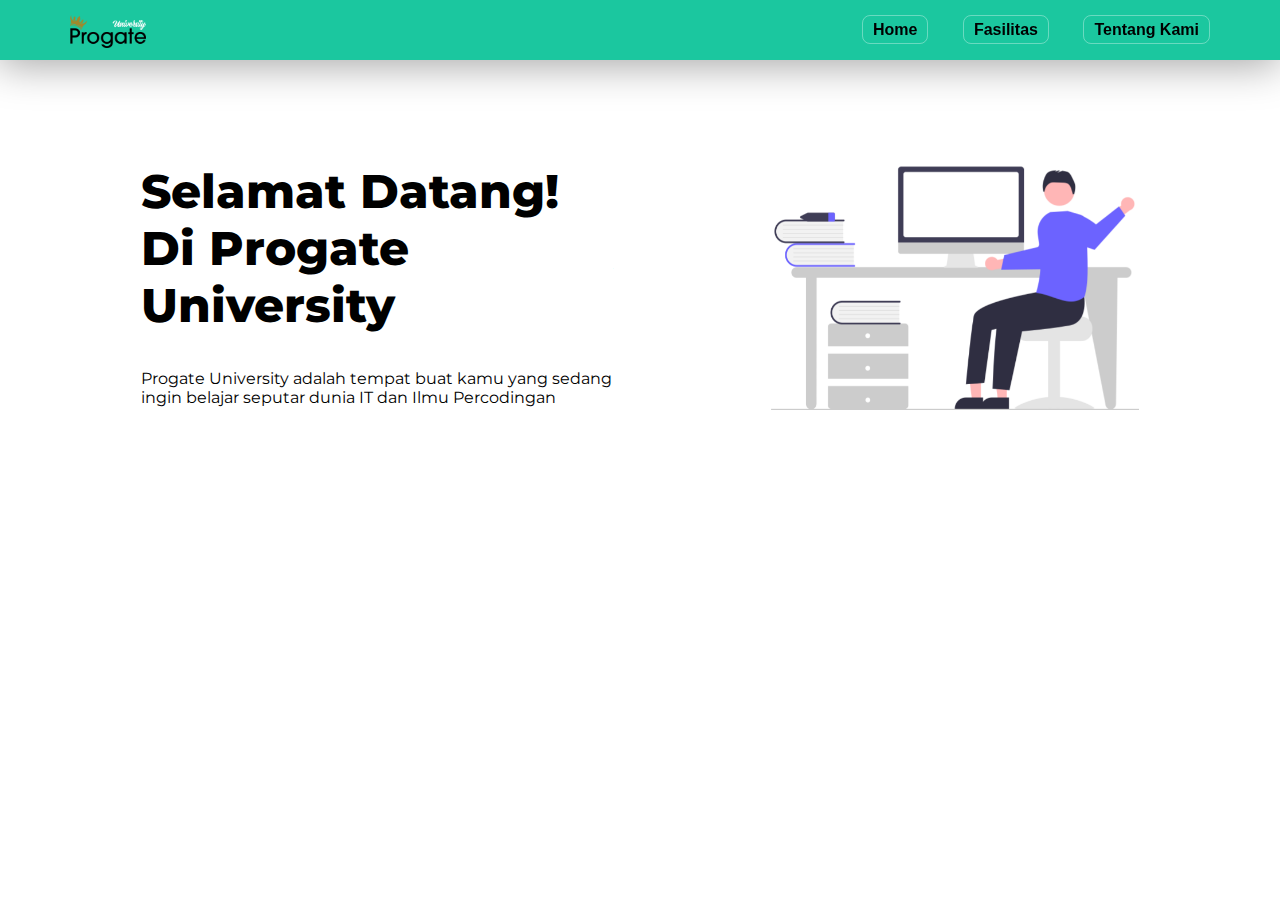
==== index.html @ 48f5ce72 "Add files via upload" ====
<html>
    <head>
        <link rel="stylesheet" href="CSS/style.css">
        <link rel="stylesheet" href="CSS/media.css">
        <link rel="preconnect" href="https://fonts.googleapis.com"> 
        <link rel="preconnect" href="https://fonts.gstatic.com" crossorigin> 
        <link href="https://fonts.googleapis.com/css2?family=Montserrat:wght@200;300;400;800&display=swap" rel="stylesheet"> 
        <meta charset="utf-8">
        <meta name="viewport" content="width=device-width, initial-scale=1.0">
        
        <title>Proyek Pelajaran</title>
    </head>
    <body>
        <header>
            <div class="container">
                <div class="c-header">
                    <div class="logo">
                        <img src="IMG/logo.png">
                    </div>
                    <div class="header-right">
                        <a href="#">Home</a>
                        <a href="">Fasilitas</a>
                        <a href="">Tentang Kami</a>
                    </div>
                </div>
            </div>
        </header>
        <div class="container">
            <div class="wrap-1">
                <div class="justify-1">
                    <div class="element-1">
                        <div class="title-1">
                            <div class="text-1">
                                <h2>Selamat Datang!</h2>
                                <h2>Di Progate University</h2>
                                <p>Progate University adalah tempat buat kamu yang sedang ingin belajar seputar dunia IT dan Ilmu Percodingan</p>
                            </div>
                        </div>
                        <div class="img-1">
                            <img src="IMG/bitmap.png">
                        </div>
                    </div>
                </div>
            </div>
        </div>
    </body>
</html>
---- CSS/style.css ----
*{
  box-sizing: border-box;
}

body {
  font-family: -apple-system, BlinkMacSystemFont, 'Segoe UI', Roboto, Oxygen, Ubuntu, Cantarell, 'Open Sans', 'Helvetica Neue', sans-serif;
}

/*Bagian Header gess! */
header{
  height:60px;
  background-color: rgb(27, 199, 159);
  width: 100%;
  padding: 15px;
  position: fixed;
  top: 0;
  z-index: 10;
  box-shadow: -1px 4px 41px 1px rgba(0,0,0,0.36);
  -webkit-box-shadow: -1px 4px 41px 1px rgba(0,0,0,0.36);
  -moz-box-shadow: -1px 4px 41px 1px rgba(0,0,0,0.36);
}
.container{
  max-width: 1200px;
  margin: 0 auto;
}
.c-header{
  display: flex;
  justify-content: space-between;
  margin: 0 30px;
}
.logo img {
  max-width: 2cm;
  height: auto;
}
.header-right{
  float: right;
}
.header-right a{
  color: black;
  text-decoration: none;
  padding: 5px 10px 5px 10px;
  margin-left: 30px;
  font-weight: bold;
  line-height: 30px;
  border: 1px solid rgba(255, 255, 255, 0.344);
  border-radius: 8px;
  }
/*/Tutup Bagian Header! gess.. */

/* bagian block + tulisan selamat */
.wrap-1{
  padding-top: 60px;
}
.justify-1{
  padding: 100px 0 20px 0;
}
.element-1{
  align-items: center;
  justify-content: center;
  display: flex;
  flex-direction: row;
}
.title-1{
  flex-shrink: 0;
  max-width: 480px;
}
.text-1 h2{
  font-size:35pt;
  font-weight: 800;
  font-family: 'Montserrat', sans-serif;
}
.text-1 p{
  margin-top: 35px;
  font-size:12pt;
  font-weight: 400;
  font-family: 'Montserrat', sans-serif;
}
.img-1 img{
  margin-left: 150px;
  height: 250px;
}
/* reset */
*,
*::before,
*::after {
  margin: 0;
  padding: 0;
  box-sizing: border-box;
}


/* other */
.info {
  margin: 40px 10px;
  text-align: left;
}

/* block-$ */
.block-effect {
  font-size: 60px;
}

.block-reveal {
  --t: calc(var(--td) + var(--d));

  color: transparent;
  padding: 4px;

  position: relative;
  overflow: hidden;

  animation: revealBlock 0s var(--t) forwards;
}

.block-reveal::after {
  content: '';

  width: 0%;
  height: 100%;
  padding-bottom: 4px;

  position: absolute;
  top: 0;
  left: 0;

  background: var(--bc);
  animation: revealingIn var(--td) var(--d) forwards, revealingOut var(--td) var(--t) forwards;
}


/* animations */
@keyframes revealBlock {
  100% {
    color: #0f0f0f;
  }
}

@keyframes revealingIn {

  0% {
    width: 0;
  }

  100% {
    width: 100%;
  }
}

@keyframes revealingOut {

  0% {
    transform: translateX(0);
  }

  100% {
    transform: translateX(100%);
  }

}

/*Tutup bagian block + tulisan selamat */
---- CSS/media.css ----
@media (max-width: 1000px){
    .logo img{
        display: none;
    }
}
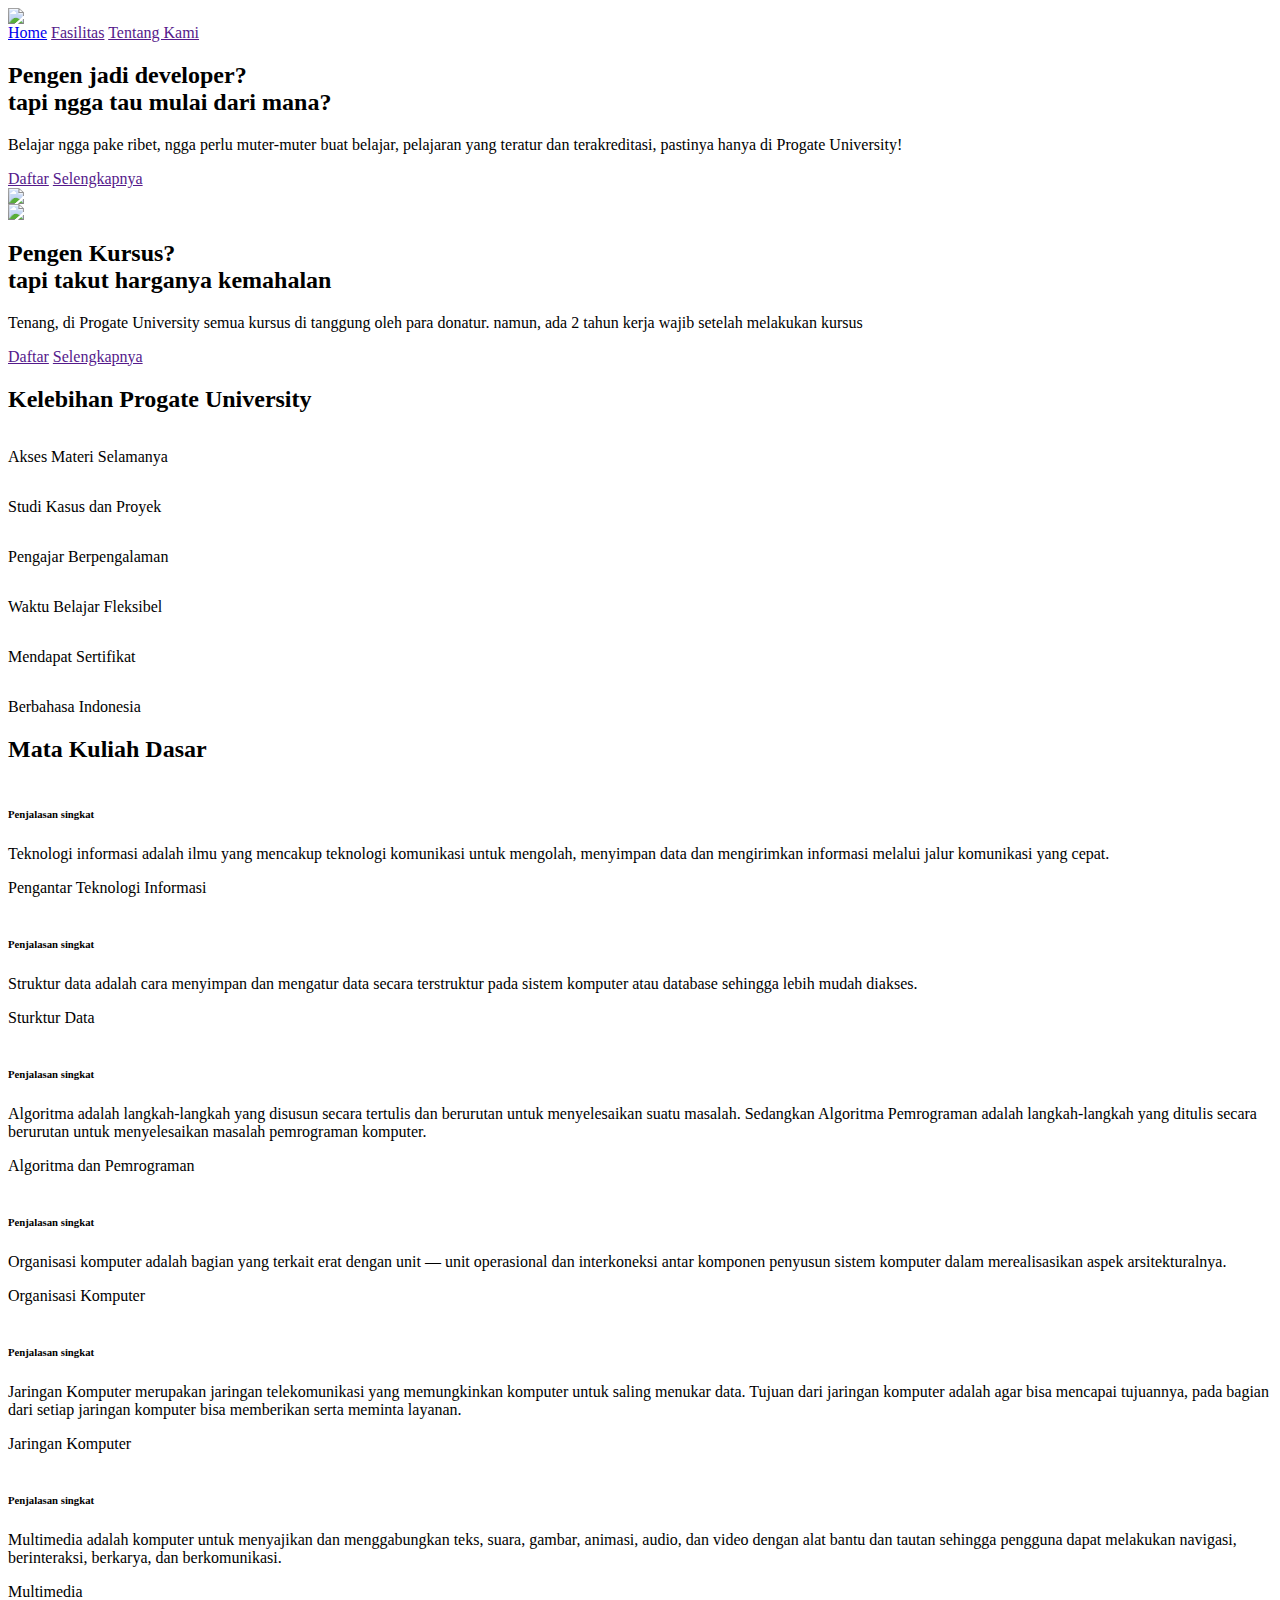
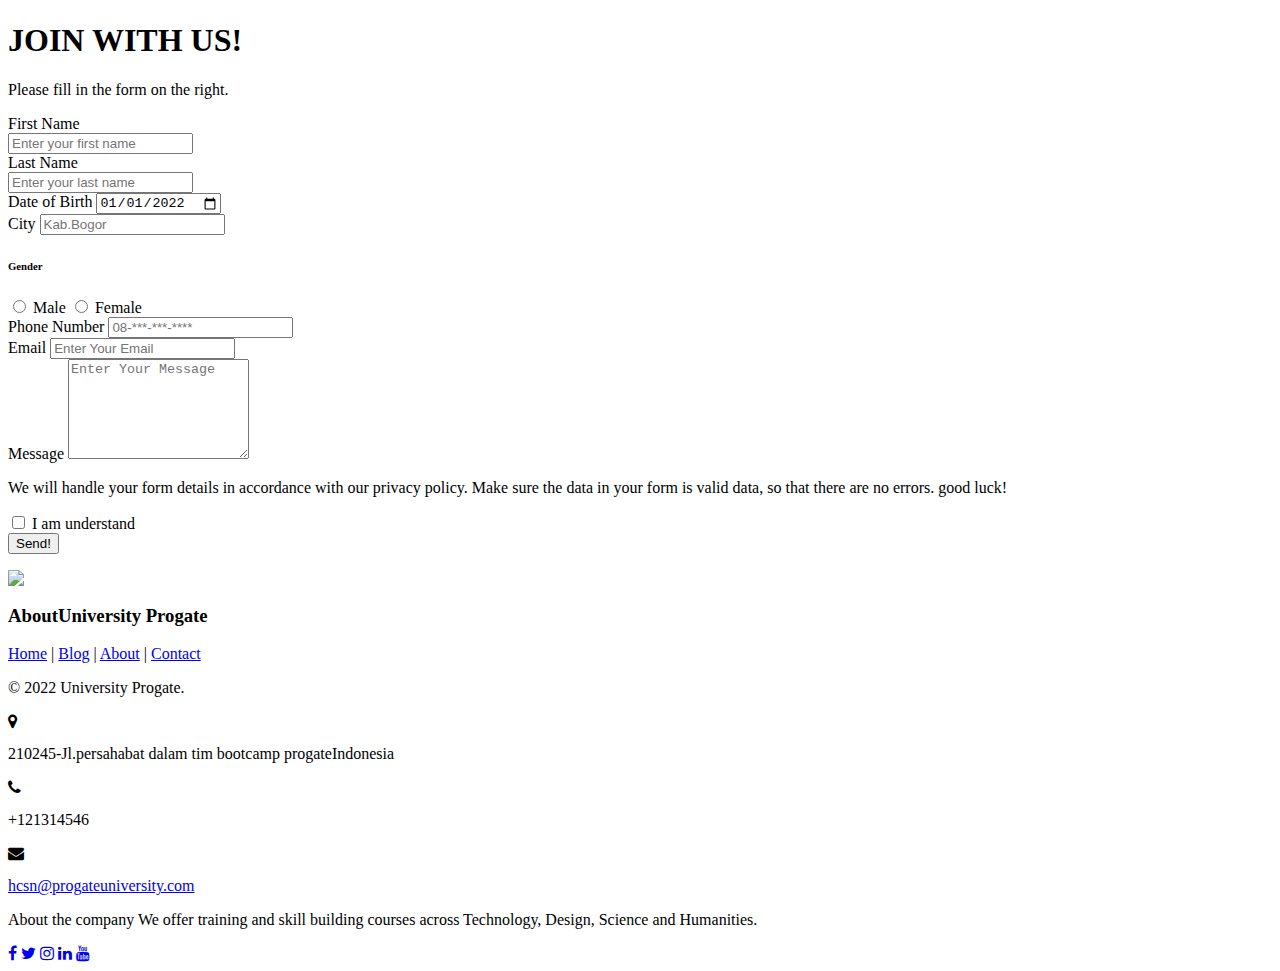
==== commit 99206d6b: "Add files via upload" ====
--- a/index.html
+++ b/index.html
@@ -1,21 +1,34 @@
 <html>
     <head>
-        <link rel="stylesheet" href="CSS/style.css">
-        <link rel="stylesheet" href="CSS/media.css">
-        <link rel="preconnect" href="https://fonts.googleapis.com"> 
-        <link rel="preconnect" href="https://fonts.gstatic.com" crossorigin> 
+        <!--Link to Style CSS-->
+        <link rel="stylesheet" href="index.css">
+        <link rel="stylesheet" href="media.css">
+        <link rel="stylesheet" href="media2.css">
+        <link rel="stylesheet" href="style.css">
+        <link rel="stylesheet" href="form.css">
+        <link rel="stylesheet" href="responsive.css">
+        <link rel="stylesheet" href="footer.css">
+        <!--Link To Google Font-->
         <link href="https://fonts.googleapis.com/css2?family=Montserrat:wght@200;300;400;800&display=swap" rel="stylesheet"> 
+        <link href="https://fonts.googleapis.com/css2?family=Poppins:wght@200;300;400;700;800&display=swap" rel="stylesheet">
+        <link rel="stylesheet" href="http://maxcdn.bootstrapcdn.com/font-awesome/4.2.0/css/font-awesome.min.css">
+        <link href="http://fonts.googleapis.com/css?family=Cookie" rel="stylesheet" type="text/css">
+        <!--META LAIN2-->
         <meta charset="utf-8">
         <meta name="viewport" content="width=device-width, initial-scale=1.0">
-        
+        <meta charset="utf-8">
+        <meta http-equiv="X-UA-Compatible" content="IE=edge">
+        <meta name="viewport" content="width=device-width, initial-scale=1">
+        <meta name="keywords" content="footer, address, phone, icons" />
         <title>Proyek Pelajaran</title>
+
     </head>
     <body>
-        <header>
-            <div class="container">
-                <div class="c-header">
+        <header class="header">
+            <div class="container-header">
+                <div class="element-header">
                     <div class="logo">
-                        <img src="IMG/logo.png">
+                        <img src="icon/logo.png">
                     </div>
                     <div class="header-right">
                         <a href="#">Home</a>
@@ -24,24 +37,294 @@
                     </div>
                 </div>
             </div>
+            <script src="app.js"></script>
         </header>
-        <div class="container">
-            <div class="wrap-1">
-                <div class="justify-1">
-                    <div class="element-1">
-                        <div class="title-1">
-                            <div class="text-1">
-                                <h2>Selamat Datang!</h2>
-                                <h2>Di Progate University</h2>
-                                <p>Progate University adalah tempat buat kamu yang sedang ingin belajar seputar dunia IT dan Ilmu Percodingan</p>
+        <div class="main">
+            <div class="container-main">
+                <div class="element-1">
+                    <div class="text-1">
+                        <h2 class="block-effect" style="--td: 1.2s">
+                            <div class="block-reveal" style="--bc: rgb(255, 255, 255); --d: .8s">Pengen jadi developer?</div>
+                            <div class="block-reveal" style="--bc: rgb(255, 255, 255); --d: .22s">tapi ngga tau mulai dari mana?</div>
+                        </h2>
+                    <p>Belajar ngga pake ribet, ngga perlu muter-muter buat belajar, pelajaran yang teratur dan terakreditasi, pastinya hanya di Progate University!</p>
+                    <div class="text-a">
+                        <a href="" class="daftar">Daftar</a>
+                        <a href="" class="selengkapnya">Selengkapnya</a>
+                    </div>
+                </div>
+                <div class="img-1">
+                    <img src="img/Items.png">
+                </div>
+            </div>
+            <div class="element-2">
+                <div class="img-2">
+                    <img src="img/coin.png">
+                </div>
+                <div class="text-2">
+                    <h2 class="block-effect" style="--td: 1.2s">
+                        <div class="block-reveal" style="--bc: rgb(255, 255, 255); --d: .8s">Pengen Kursus?</div>
+                        <div class="block-reveal" style="--bc: rgb(255, 255, 255); --d: .22s">tapi takut harganya kemahalan</div>
+                    </h2>
+                    <p>Tenang, di Progate University semua kursus di tanggung oleh para donatur. namun, ada 2 tahun kerja wajib setelah melakukan kursus</p>
+                    <div class="text-a2">
+                        <a href="" class="daftar2">Daftar</a>
+                        <a href="" class="selengkapnya2">Selengkapnya</a>
+                    </div>
+                </div>
+            </div>
+            <script type="text/javascript">
+                document.addEventListener("DOMContentLoaded", function(event) { 
+                alert("Selamat datang di Web HSCN")
+                confirm("Lanjut Untuk Melihat? Klik OK.")
+                });
+            </script>
+        </div>    
+                <!--BAG KELEBIHANNNYA-->
+                <div class="container-title">
+                    <h2 class="lesson-tittle1">Kelebihan Progate University</h2>
+                </div>
+                <div class="container-main2">
+                <div class="content-main2">
+                <img src="icon/VIRTUAL BACKGROUND 1.png" alt="">
+                <p class="akses">Akses Materi Selamanya</p>
+                </div>
+                <div class="content-main2">
+                    <img src="icon/VIRTUAL BACKGROUND 2.png" alt="">
+                    <p>Studi Kasus dan Proyek</p>
+                </div>
+                <div class="content-main2">
+                    <img src="icon/VIRTUAL BACKGROUND 3.png" alt="">
+                    <p>Pengajar Berpengalaman</p>
+                </div>
+                <div class="content-main2">
+                    <img src="icon/VIRTUAL BACKGROUND 4.png" alt="">
+                    <p>Waktu Belajar Fleksibel</p>
+                </div>
+                <div class="content-main2">
+                    <img src="icon/VIRTUAL BACKGROUND 5.png" alt="">
+                    <p>Mendapat Sertifikat</p>
+                </div>
+                <div class="content-main2">
+                    <img src="icon/VIRTUAL BACKGROUND 6.png" alt="">
+                    <p>Berbahasa Indonesia</p>
+                </div>
+            </div>
+        
+        <!-- isi pelajaran -->
+        <div class="container-lesson">
+            <h2 class="lesson-tittle">Mata Kuliah Dasar</h2>
+            <div class="lesson-wrapper">
+                <div class="main-lesson">
+                    <div class="sub-main-lesson">
+                        <img src="img/img1.jpg" alt="">
+                        <div class="overlay">
+                            <h6>Penjalasan singkat</h6>
+                            <p>Teknologi informasi adalah ilmu yang mencakup teknologi komunikasi untuk mengolah, menyimpan data dan mengirimkan informasi melalui jalur komunikasi yang cepat.</p>
+                        </div>
+                    </div> 
+                    <p class="img-tittle">Pengantar Teknologi Informasi</p>
+                </div>
+                <div class="main-lesson">
+                    <div class="sub-main-lesson">
+                        <img src="img/dasar.strukturdata.jpg" alt="">
+                        <div class="overlay">
+                            <h6>Penjalasan singkat</h6>
+                            <p>Struktur data adalah cara menyimpan dan mengatur data secara terstruktur pada sistem komputer atau database sehingga lebih mudah diakses. </p>
+                        </div>
+                    </div> 
+                    <p class="img-tittle">Sturktur Data</p>
+                </div>
+                <div class="main-lesson">
+                    <div class="sub-main-lesson">
+                        <img src="img/img5.jpg" alt="">
+                        <div class="overlay">
+                            <h6>Penjalasan singkat</h6>
+                            <p>Algoritma adalah langkah-langkah yang disusun secara tertulis dan berurutan untuk menyelesaikan suatu masalah. Sedangkan Algoritma Pemrograman adalah langkah-langkah yang ditulis secara berurutan untuk menyelesaikan masalah pemrograman komputer.</p>
+                        </div>
+                    </div> 
+                    <p class="img-tittle">Algoritma dan Pemrograman</p>
+                </div>
+                <div class="main-lesson">
+                    <div class="sub-main-lesson">
+                        <img src="img/dasar.orgtkj.png" alt="">
+                        <div class="overlay">
+                            <h6>Penjalasan singkat</h6>
+                            <p>Organisasi komputer adalah bagian yang terkait erat dengan unit — unit operasional dan interkoneksi antar komponen penyusun sistem komputer dalam merealisasikan aspek arsitekturalnya.</p>
+                        </div>
+                    </div> 
+                    <p class="img-tittle">Organisasi Komputer</p>
+                </div>
+                <div class="main-lesson">
+                    <div class="sub-main-lesson">
+                        <img src="img/dasar.tkj.jpg" alt="">
+                        <div class="overlay">
+                            <h6>Penjalasan singkat</h6>
+                            <p>Jaringan Komputer merupakan jaringan telekomunikasi yang memungkinkan komputer untuk saling menukar data. Tujuan dari jaringan komputer adalah agar bisa mencapai tujuannya, pada bagian dari setiap jaringan komputer bisa memberikan serta meminta layanan.</p>
+                        </div>
+                    </div> 
+                    <p class="img-tittle">Jaringan Komputer</p>
+                </div>
+                <div class="main-lesson">
+                    <div class="sub-main-lesson">
+                        <img src="img/dasar.mm.png" alt="">
+                        <div class="overlay">
+                            <h6>Penjalasan singkat</h6>
+                            <p>Multimedia adalah komputer untuk menyajikan dan menggabungkan teks, suara, gambar, animasi, audio, dan video dengan alat bantu dan tautan sehingga pengguna dapat melakukan navigasi, berinteraksi, berkarya, dan berkomunikasi.</p>
+                        </div>
+                    </div> 
+                    <p class="img-tittle">Multimedia</p>
+                </div>
+            </div>
+        </div>
+
+        <!--Cahyo Form-->
+        <div class="container container-form">
+            <div class="column-1">
+                <h1>JOIN WITH US!</h1>
+                <div class="sub-column">            
+                    <p>Please fill in the form on the right.</p>
+                </div>
+            </div>
+            <div class="column-2">
+                <form action="#" >
+                    <div class="col-12">
+                        <div class="form-group">
+                            <label for="nama">First Name</label>
+                        </div>
+                            <input type="text" id="nama" class="form-control" placeholder="Enter your first name">    
+                    </div>
+        
+                    <div class="col-12">
+                        <div class="form-group">
+                            <label for="nama belakang">Last Name</label>
+                        </div>
+                        <input type="text" id="nama belakang" class="form-control" placeholder="Enter your last name">
+                    </div>
+                    
+                    <div class="col-6">
+                        <div class="col-12 date-of-birth">
+                            <div class="form-group">
+                            <label for="ttl">Date of Birth</label>
+                            <input type="date" class="form-control" value="2022-01-01" id="ttl">
+                            </div> 
+                        </div>
+                        <div class="col-12 hometown">
+                            <div class="form-group">
+                                <label for="nama kota">City</label>
+                                <input type="text" list="nama kota" class="form-control" placeholder="Kab.Bogor">
+                                <datalist id="nama kota">
+                                <option value="KotaBanjar"></option>
+                                <option value="KotaTasikmalaya"></option>
+                                <option value="KotaCimahi"></option>
+                                <option value="KotaDepok"></option>
+                                <option value="KotaBekasi"></option>
+                                <option value="KotaCirebon"></option>      
+                                <option value="KotaSukabumi"></option>
+                                <option value="KotaBogor"></option>
+                                <option value="Kab.Pangandaran"></option>
+                                <option value="Kab.Bandung Barat"></option>
+                                <option value="Kab.Bekasi"></option>
+                                <option value="Kab.Garut"></option>,
+                                <option value="Kab.Bandung"></option>
+                                <option value="Kab.Cianjur"></option>
+                                <option value="Kab.Sukabumi"></option>
+                                <option value="Kab.Bogor"></option>
+                                </datalist>
                             </div>
                         </div>
-                        <div class="img-1">
-                            <img src="IMG/bitmap.png">
-                        </div>
-                    </div>
-                </div>
+                    </div>
+            
+                    <div class="col-6 gender">
+                        <div class="form-group">
+                            <h6 class="gender">Gender</h6>
+                            <label for="male" class="radio">
+                            <input type="radio" name="gender" id="male" class="radio__input">
+                            Male
+                            </label>
+                            <label for="female" class="radio">
+                            <input type="radio" name="gender" id="female" class="radio__input">
+                            Female
+                            </label>  
+                        </div>
+                    </div>
+            
+                    <div class="col-12 phone-number">
+                        <div class="form-group">
+                            <label for="telp">Phone Number</label>
+                            <input type="tel" id="telp" class="form-control" placeholder="08-***-***-****" pattern="[08]{2}-[473]{3}-[213]{3}-[2367]{4}">
+                        </div>
+                    </div>
+            
+                    <div class="col-12"> 
+                        <div class="form-group">
+                        <label for="email">Email</label>
+                        <input type="email" id="email" class="form-control" placeholder="Enter Your Email">
+                        </div>
+                    </div>
+                    
+                    <div class="col-12">
+                        <label for="message">Message</label>
+                        <textarea class="form-control" style="height: 100px;" id="message" rows="20" placeholder="Enter Your Message"></textarea>
+                    </div>
+        
+                    <div class="col-12 note">
+                        <p class="note">We will handle your form details in accordance with our privacy policy. Make sure the data in your form is valid data, so that there are no errors. good luck!</p>
+                    </div>
+        
+                    <div class="col-sm-12">
+                        <input type="checkbox" name="" id="agree" class="checkbox">
+                        <label for="agree" class="checkbox">I am understand</label>
+                      </div>
+              
+                    <div class="col-12">
+                        <button class="btn" type="submit">Send!</button>
+                    </div>
+                </form>
             </div>
         </div>
+        <footer class="footer-distributed">
+            <div class="footer-left">
+                <img src="https://www.blogger.com/img/blogger-logotype-color-black-1x.png">
+                    <h3>About<span>University Progate</span></h3>
+        
+                    <p class="footer-links">
+                        <a href="#">Home</a>
+                        |
+                        <a href="#">Blog</a>
+                        |
+                        <a href="#">About</a>
+                        |
+                        <a href="#">Contact</a>
+                    </p>
+                    <p class="footer-company-name">© 2022 University Progate.</p>
+            </div>
+            <div class="footer-center">
+                <div>
+                    <i class="fa fa-map-marker"></i>
+                      <p><span>210245-Jl.persahabat dalam tim bootcamp progate</span>Indonesia</p>
+                </div>
+                <div>
+                    <i class="fa fa-phone"></i>
+                    <p>+121314546</p>
+                </div>
+                <div>
+                    <i class="fa fa-envelope"></i>
+                    <p><a href="#">hcsn@progateuniversity.com</a></p>
+                </div>
+            </div>
+            <div class="footer-right">
+                <p class="footer-company-about">
+                    <span>About the company</span>
+                    We offer training and skill building courses across Technology, Design, Science and Humanities.</p>
+                <div class="footer-icons">
+                    <a href="#"><i class="fa fa-facebook"></i></a>
+                    <a href="#"><i class="fa fa-twitter"></i></a>
+                    <a href="#"><i class="fa fa-instagram"></i></a>
+                    <a href="#"><i class="fa fa-linkedin"></i></a>
+                    <a href="#"><i class="fa fa-youtube"></i></a>
+                </div>
+            </div>
+        </footer>
     </body>
 </html>